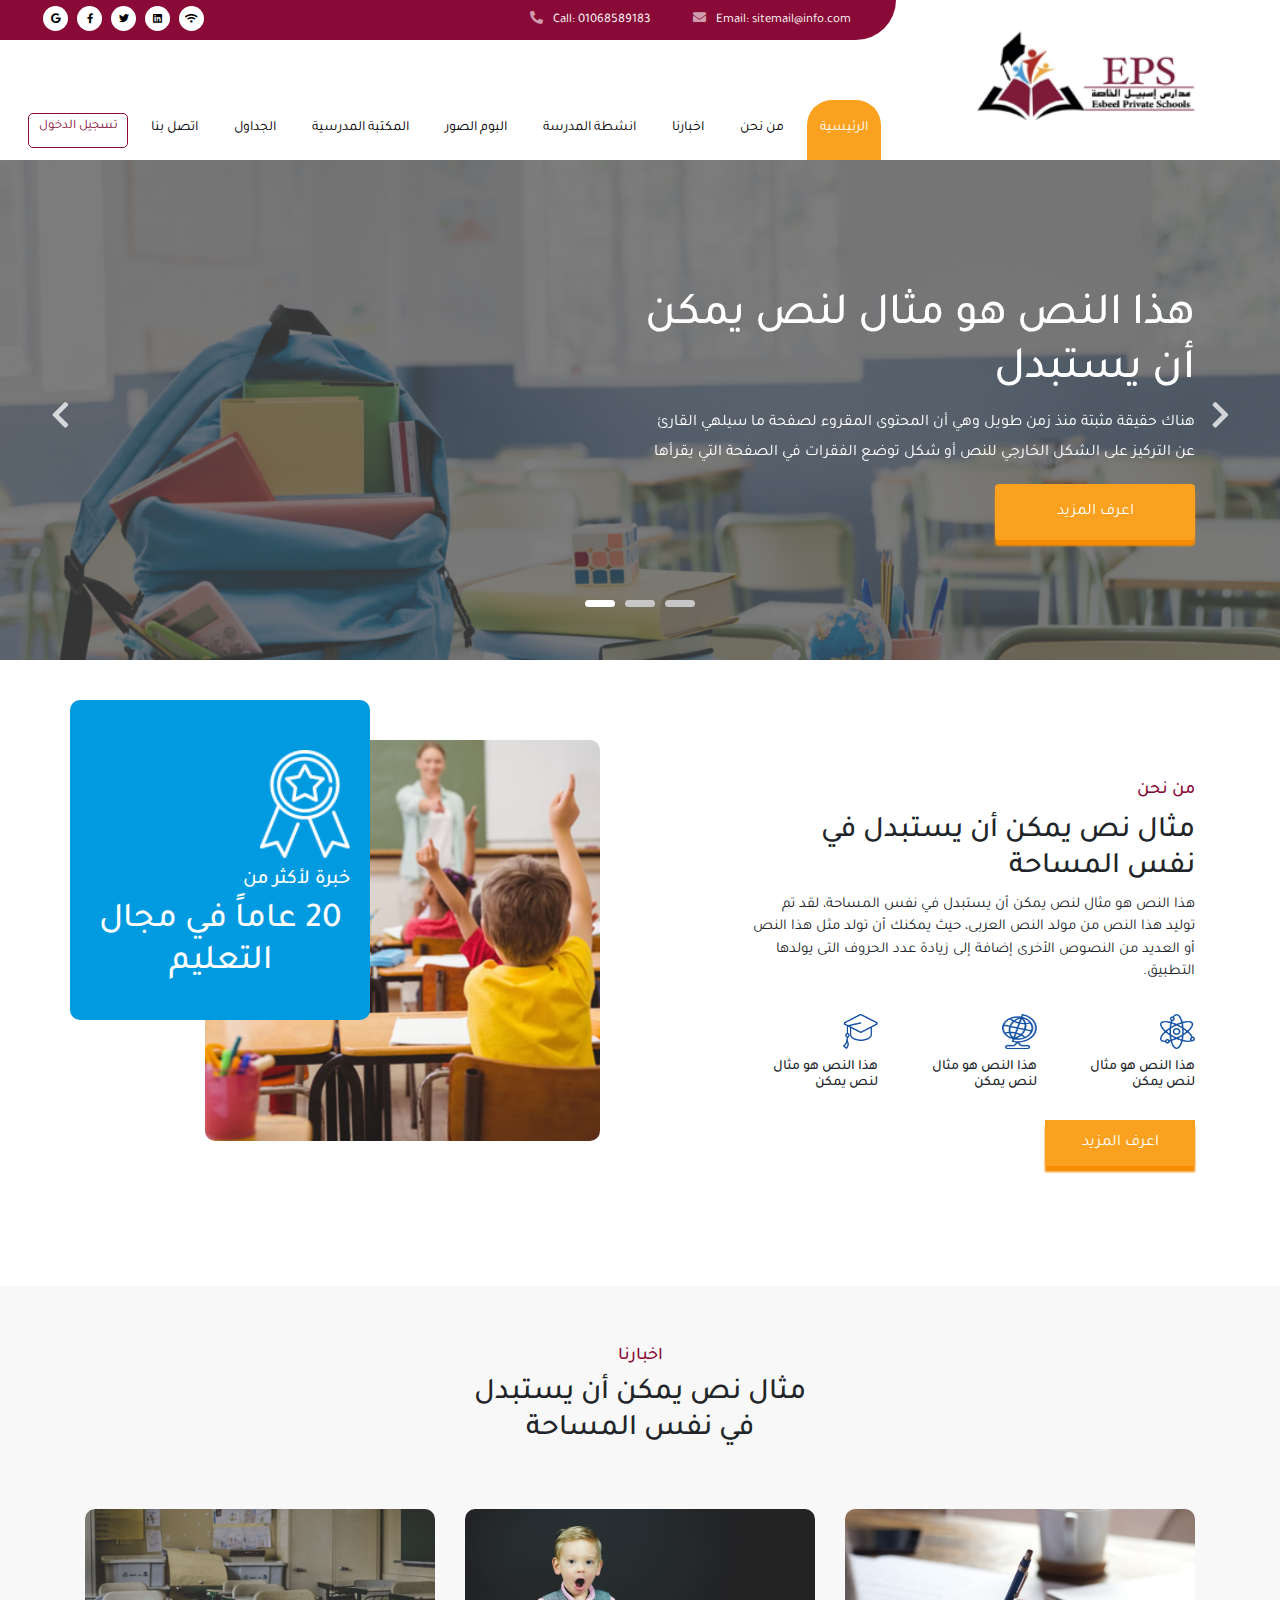
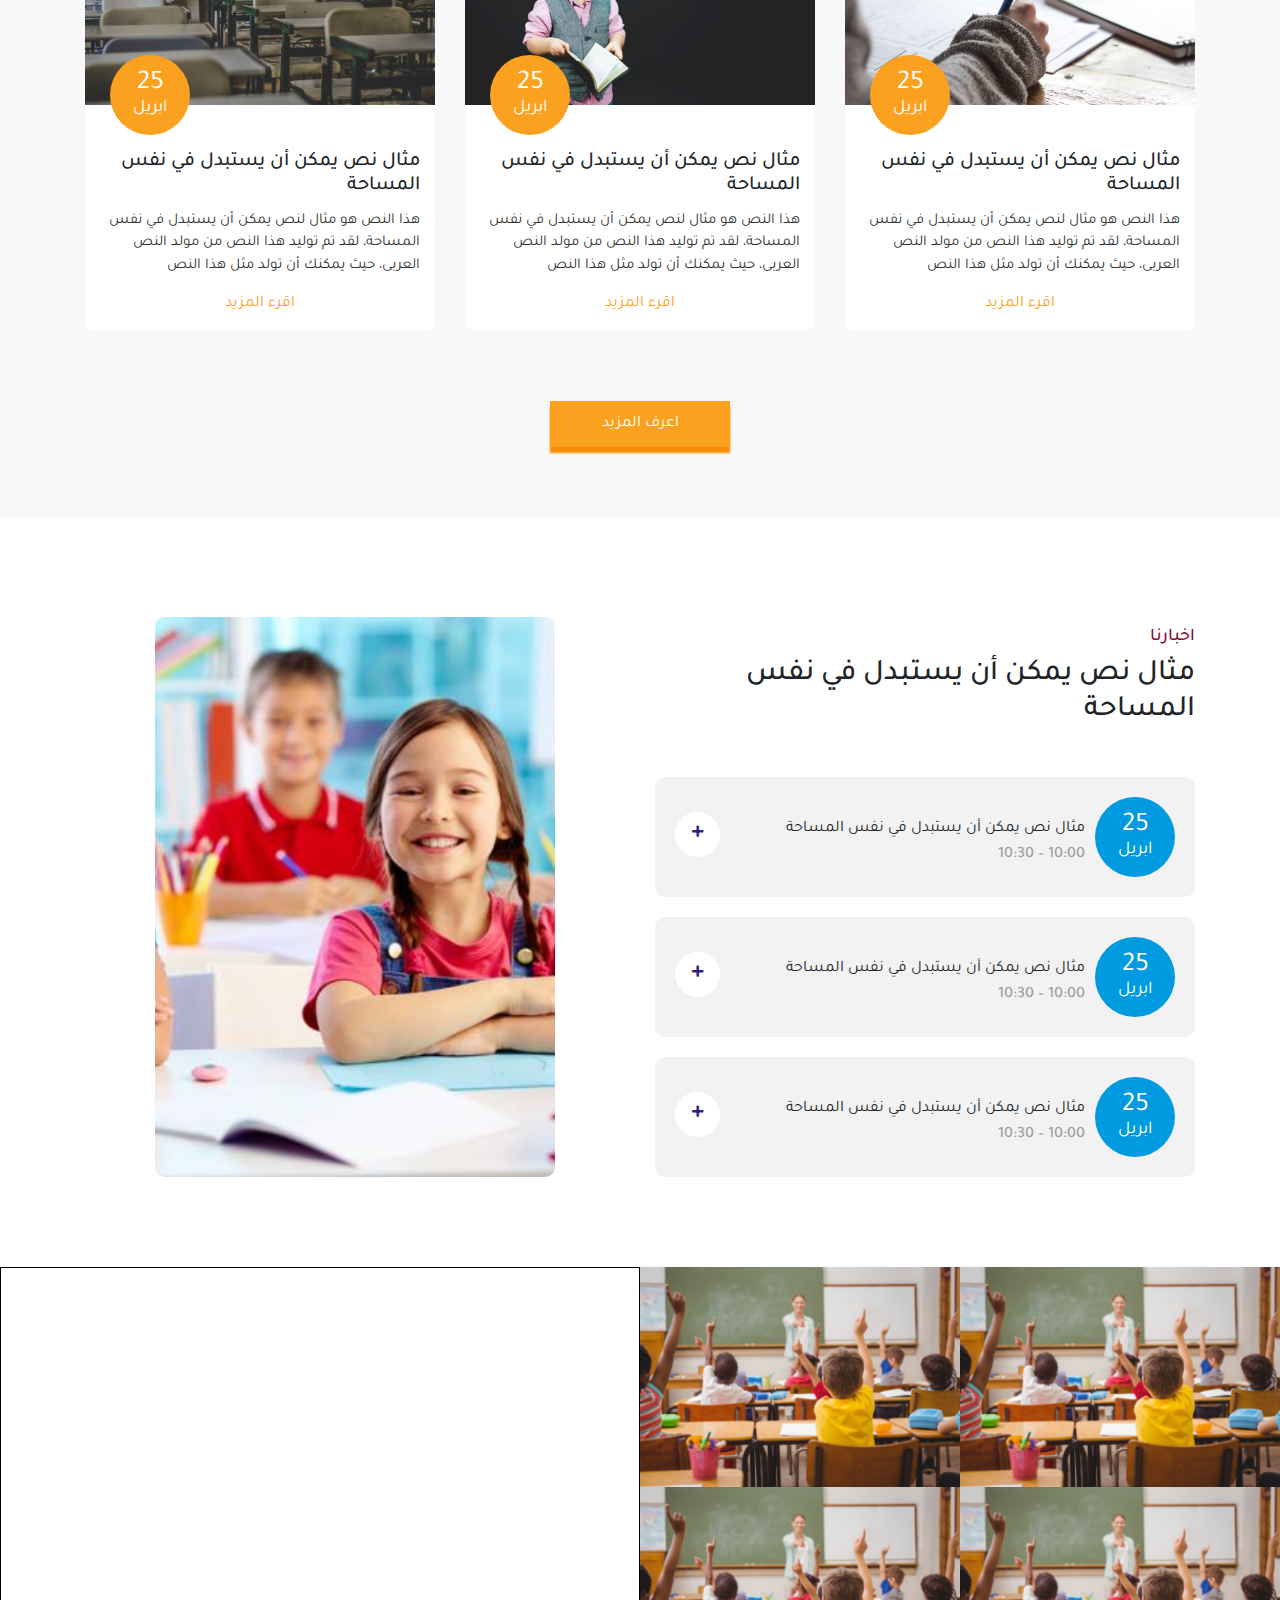
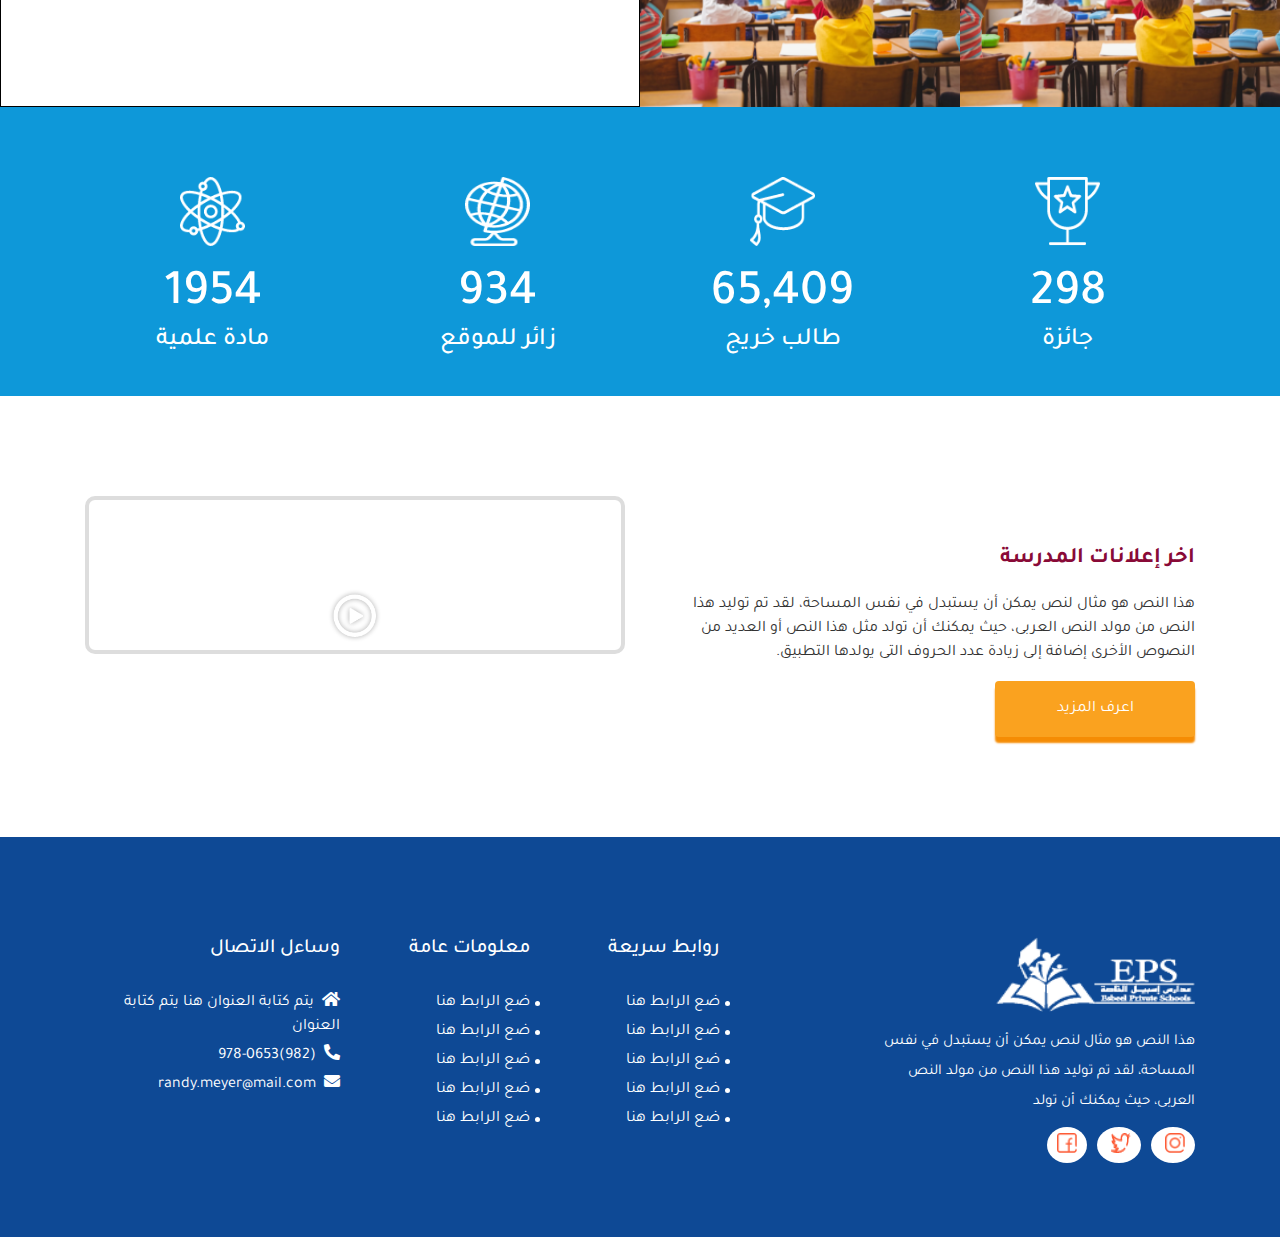
==== index.html @ ef549b7c "first" ====
<!DOCTYPE html>
<html lang="en">

<head>
  <meta charset="UTF-8">
  <meta name="viewport" content="width=device-width, initial-scale=1.0">
  <link rel="stylesheet" href="./assets/css/bootstrap-ar.min.css" />
  <link rel="stylesheet" href="https://cdnjs.cloudflare.com/ajax/libs/font-awesome/5.13.0/css/all.min.css" />
  <link rel="stylesheet" href="https://unpkg.com/aos@next/dist/aos.css" />
  <link rel="stylesheet" href="./assets/css/slick.css" />
  <link rel="stylesheet" href="./assets/css/slick-theme.css" />
  <link rel="stylesheet" href="./assets/css/style.css" />
  <title>Document</title>
</head>

<body>

  <!-- start top header -->
  <div class="top-header">
    <div class="top-header-information">
      <div class="container">
        <ul class="list-unstyled">
          <li class="info">
            <span>Email: sitemail@info.com</span><i class="fas fa-envelope"></i>
          </li>
          <li class="info">
            <span>Call: 01068589183</span><i class="fas fa-phone-alt"></i>
          </li>
          <li class="social">
            <span><a href="#"><i class="fas fa-wifi"></i></a></span>
            <span><a href="#"><i class="fab fa-linkedin"></i></a></span>
            <span><a href="#"><i class="fab fa-twitter"></i></a></span>
            <span><a href="#"><i class="fab fa-facebook-f"></i></a></span>
            <span><a href="#"><i class="fab fa-google"></i></a></span>
          </li>
        </ul>
      </div>
    </div>
    <div class="clear"></div>
    <div class="container">
      <div class="logo">
        <img src="./assets/images/logo.png" alt="">
      </div>
    </div>
    <nav class="navbar navbar-expand-lg navbar-light">
      <div class="container">
        <button class="navbar-toggler" type="button" data-toggle="collapse" data-target="#navbarNav"
          aria-controls="navbarNav" aria-expanded="false" aria-label="Toggle navigation">
          <span class="navbar-toggler-icon"></span>
        </button>
        <div class="collapse navbar-collapse" id="navbarNav">
          <ul class="navbar-nav">
            <li class="nav-item active">
              <a class="nav-link" href="#">الرئيسية <span class="sr-only">(current)</span></a>
            </li>
            <li class="nav-item">
              <a class="nav-link" href="#">من نحن</a>
            </li>
            <li class="nav-item">
              <a class="nav-link" href="#">اخبارنا</a>
            </li>
            <li class="nav-item">
              <a class="nav-link" href="#">انشطة المدرسة</a>
            </li>
            <li class="nav-item">
              <a class="nav-link" href="#">البوم الصور</a>
            </li>
            <li class="nav-item">
              <a class="nav-link" href="#">المكتبة المدرسية</a>
            </li>
            <li class="nav-item">
              <a class="nav-link" href="#">الجداول</a>
            </li>
            <li class="nav-item">
              <a class="nav-link" href="#">اتصل بنا</a>
            </li>
          </ul>
          <div class="login">
            <a class="login-link" href="#">تسجيل الدخول</a>
          </div>
        </div>
      </div>
    </nav>
    <div class="clear"></div>
  </div>
  <!-- end top header -->

  <!-- start header slider -->
  <div class="header-slider" dir="ltr">
    <div class="header-slider-pic">
      <div class="item-slider"
        style="background-image: linear-gradient(to bottom, rgba(0,0,0,0.5), rgba(0,0,0,0.5)), url('./assets/images/header.jpg');">
        <div class="container">
          <div class="slider-caption">
            <div class="caption-header">
              <h5>
                هذا النص هو مثال لنص
                يمكن أن يستبدل
              </h5>
            </div>
            <p class="caption-par">
              هناك حقيقة مثبتة منذ زمن طويل وهي أن المحتوى المقروء لصفحة ما سيلهي القارئ عن التركيز على الشكل الخارجي
              للنص أو شكل
              توضع الفقرات في الصفحة التي يقرأها
            </p>
            <a class="btn" href="" class="caption-link">
              اعرف المزيد
            </a>
          </div>
        </div>
      </div>
      <div class="item-slider"
        style="background-image: linear-gradient(to bottom, rgba(0,0,0,0.5), rgba(0,0,0,0.5)), url('./assets/images/header.jpg');">
        <div class="container">
          <div class="slider-caption">
            <div class="caption-header">
              <h5>
                هذا النص هو مثال لنص
                يمكن أن يستبدل
              </h5>
            </div>
            <p class="caption-par">
              هناك حقيقة مثبتة منذ زمن طويل وهي أن المحتوى المقروء لصفحة ما سيلهي القارئ عن التركيز على الشكل الخارجي
              للنص أو شكل
              توضع الفقرات في الصفحة التي يقرأها
            </p>
            <a class="btn" href="" class="caption-link">
              اعرف المزيد
            </a>
          </div>
        </div>
      </div>
      <div class="item-slider"
        style="background-image: linear-gradient(to bottom, rgba(0,0,0,0.5), rgba(0,0,0,0.5)), url('./assets/images/header.jpg');">
        <div class="container">
          <div class="slider-caption">
            <div class="caption-header">
              <h5>
                هذا النص هو مثال لنص
                يمكن أن يستبدل
              </h5>
            </div>
            <p class="caption-par">
              هناك حقيقة مثبتة منذ زمن طويل وهي أن المحتوى المقروء لصفحة ما سيلهي القارئ عن التركيز على الشكل الخارجي
              للنص أو شكل
              توضع الفقرات في الصفحة التي يقرأها
            </p>
            <a class="btn" href="" class="caption-link">
              اعرف المزيد
            </a>
          </div>
        </div>
      </div>
    </div>
  </div>
  <!-- end header slider -->

  <!-- start who us -->
  <div class="who-us">
    <div class="container">
      <div class="row">
        <div class="col-sm-12 col-md-6 col-lg-5">
          <div class="who-us-content">
            <h6 class="card-title">من نحن</h6>
            <h4 class="card-text">مثال نص يمكن أن يستبدل
              في نفس المساحة</h4>
            <p class="card-par">
              هذا النص هو مثال لنص يمكن أن يستبدل في نفس المساحة، لقد تم توليد هذا النص من مولد النص العربى، حيث يمكنك
              أن تولد مثل هذا النص أو العديد من النصوص الأخرى إضافة إلى زيادة عدد الحروف التى يولدها التطبيق.

            </p>
            <div class="row">
              <div class="col-sm-6 col-md-6 col-lg-4">
                <div class="card">
                  <img class="img-1" src="./assets/images/Empower-icon.png" alt="">
                  <h6>هذا النص هو مثال لنص يمكن </h6>
                </div>
              </div>
              <div class="col-sm-6 col-md-6 col-lg-4">
                <div class="card">
                  <img class="img-2" src="./assets/images/Engage.png" alt="">
                  <h6>هذا النص هو مثال لنص يمكن </h6>
                </div>
              </div>
              <div class="col-sm-6 col-md-6 col-lg-4">
                <div class="card">
                  <img class="img-3" src="./assets/images/Graduation.png" alt="">
                  <h6>هذا النص هو مثال لنص يمكن </h6>
                </div>
              </div>
              <div class="col-sm-12 col-lg-12">
                <a href="" class="know-more btn">اعرف المزيد</a>
              </div>
            </div>
          </div>
        </div>
        <div class="col-sm-12 col-md-6 col-lg-7">
          <div class="quality-div">
            <img src="./assets/images/quality.png" alt="">
            <h6>خبرة لأكثر من</h6>
            <h5>20 عاماً في مجال
              التعليم</h5>
          </div>
          <div class="who-us-image">
            <img src="./assets/images/quality-pic.png" alt="">
          </div>
        </div>
      </div>
    </div>
  </div>
  <!-- end who us -->

  <!-- start our news -->
  <div class="our-news">
    <div class="container">
      <div class="section-header">
        <h6>اخبارنا</h6>
        <h5>مثال نص يمكن أن يستبدل
          في نفس المساحة</h5>
      </div>
      <div class="row">
        <div class="col-sm-12 col-md-6 col-lg-4">
          <div class="card">
            <div class="card-img">
              <span class="date">25 <span class="name-month">ابريل</span></span>
              <img src="./assets/images/new1.png" alt="">
            </div>
            <div class="card-body">
              <div class="card-title">
                <h5>مثال نص يمكن أن يستبدل في
                  نفس المساحة</h5>
              </div>
              <div class="card-text">
                <p>هذا النص هو مثال لنص يمكن أن يستبدل في نفس المساحة، لقد تم توليد هذا النص من مولد النص العربى، حيث
                  يمكنك أن تولد مثل هذا النص </p>
              </div>
              <div class="card-link">
                <a href="">اقرء المزيد</a>
              </div>
            </div>
          </div>
        </div>
        <div class="col-sm-12 col-md-6 col-lg-4">
          <div class="card">
            <div class="card-img">
              <span class="date">25 <span class="name-month">ابريل</span></span>
              <img src="./assets/images/new2.png" alt="">
            </div>
            <div class="card-body">
              <div class="card-title">
                <h5>مثال نص يمكن أن يستبدل في
                  نفس المساحة</h5>
              </div>
              <div class="card-text">
                <p>هذا النص هو مثال لنص يمكن أن يستبدل في نفس المساحة، لقد تم توليد هذا النص من مولد النص العربى، حيث
                  يمكنك أن تولد مثل هذا النص </p>
              </div>
              <div class="card-link">
                <a href="">اقرء المزيد</a>
              </div>
            </div>
          </div>
        </div>
        <div class="col-sm-12 col-md-6 col-lg-4">
          <div class="card">
            <div class="card-img">
              <span class="date">25 <span class="name-month">ابريل</span></span>
              <img src="./assets/images/new3.png" alt="">
            </div>
            <div class="card-body">
              <div class="card-title">
                <h5>مثال نص يمكن أن يستبدل في
                  نفس المساحة</h5>
              </div>
              <div class="card-text">
                <p>هذا النص هو مثال لنص يمكن أن يستبدل في نفس المساحة، لقد تم توليد هذا النص من مولد النص العربى، حيث
                  يمكنك أن تولد مثل هذا النص </p>
              </div>
              <div class="card-link">
                <a href="">اقرء المزيد</a>
              </div>
            </div>
          </div>
        </div>
        <div class="col-sm-12 col-lg-12">
          <div class="know-more">
            <a href="" class="btn">اعرف المزيد</a>
          </div>
        </div>
      </div>
    </div>
  </div>
  <!-- end our news -->


  <!-- start trainings -->
  <div class="trainings">
    <div class="container">
      <div class="row">
        <div class="col-sm-12 col-md-7 col-lg-6">
          <div class="training-content">
            <div class="section-header">
              <h6>اخبارنا</h6>
              <h5>مثال نص يمكن أن يستبدل
                في نفس المساحة</h5>
            </div>
            <div class="content">
              <div class="content-date">
                <span class="date">25 <span class="name-month">ابريل</span></span>
              </div>
              <div class="content-pr">
                <p>مثال نص يمكن أن يستبدل في نفس المساحة</p>
                <h6>10:00 – 10:30 </h6>
              </div>
              <div class="clear"></div>
              <a class="plus" href="">
                <i class="fas fa-plus"></i>
              </a>
            </div>
            <div class="content">
              <div class="content-date">
                <span class="date">25 <span class="name-month">ابريل</span></span>
              </div>
              <div class="content-pr">
                <p>مثال نص يمكن أن يستبدل في نفس المساحة</p>
                <h6>10:00 – 10:30 </h6>
              </div>
              <div class="clear"></div>
              <a class="plus" href="">
                <i class="fas fa-plus"></i>
              </a>
            </div>
            <div class="content">
              <div class="content-date">
                <span class="date">25 <span class="name-month">ابريل</span></span>
              </div>
              <div class="content-pr">
                <p>مثال نص يمكن أن يستبدل في نفس المساحة</p>
                <h6>10:00 – 10:30 </h6>
              </div>
              <div class="clear"></div>
              <a class="plus" href="">
                <i class="fas fa-plus"></i>
              </a>
            </div>
          </div>
        </div>
        <div class="col-sm-12 col-md-5 col-lg-6">
          <div class="training-img">
            <img src="./assets/images/best-beoordeelde.png" alt="">
          </div>
        </div>
      </div>
    </div>
  </div>
  <!-- end trainings -->


  <!-- start pic video  -->
  <div class="pic-video">
    <div class="row">
      <div class="col-sm-12 col-md-12 col-lg-6">
        <div class="pic-4">
          <div class="row">
            <div class="col-sm-12 col-md-6 col-lg-6">
              <div class="pic">
                <div class="overlay">
                  <a href=""><i class="fas fa-plus"></i></a>
                </div>
                <img src="./assets/images/pic-vid.png" alt="">
              </div>
            </div>
            <div class="col-sm-12 col-md-6 col-lg-6">
              <div class="pic">
                <div class="overlay">
                  <a href=""><i class="fas fa-plus"></i></a>
                </div>
                <img src="./assets/images/pic-vid.png" alt="">
              </div>
            </div>
            <div class="col-sm-12 col-md-6 col-lg-6">
              <div class="pic">
                <div class="overlay">
                  <a href=""><i class="fas fa-plus"></i></a>
                </div>
                <img src="./assets/images/pic-vid.png" alt="">
              </div>
            </div>
            <div class="col-sm-12 col-md-6 col-lg-6">
              <div class="pic">
                <div class="overlay">
                  <a href=""><i class="fas fa-plus"></i></a>
                </div>
                <img src="./assets/images/pic-vid.png" alt="">
              </div>
            </div>
          </div>
        </div>
      </div>
      <div class="col-sm-12 col-md-12 col-lg-6 video-col">
        <div class="video">
          <img class="play" src="./assets/images/play.png" alt="" id="play-icon">
          <video id="video-pic" src="./assets/video/khaled-video.mov"></video>
        </div>
      </div>
    </div>
  </div>
  <!-- end pic video  -->

  <!-- start numbers -->
  <div class="number">
    <div class="container">
      <div class="row">
        <div class="col-sm-12 col-md-6 col-lg-3">
          <div class="card">
            <div class="card-image">
              <img src="./assets/images/Awarding.png" alt="">
              <h5>298</h5>
              <h6>جائزة</h6>
            </div>
          </div>
        </div>
        <div class="col-sm-12 col-md-6 col-lg-3">
          <div class="card">
            <div class="card-image">
              <img src="./assets/images/Graduation1.png" alt="">
              <h5>65,409</h5>
              <h6>طالب خريج</h6>
            </div>
          </div>
        </div>
        <div class="col-sm-12 col-md-6 col-lg-3">
          <div class="card">
            <div class="card-image card-img-eng">
              <img src="./assets/images/Engage1.png" alt="">
              <h5>934</h5>
              <h6>زائر للموقع</h6>
            </div>
          </div>
        </div>
        <div class="col-sm-12 col-md-6 col-lg-3">
          <div class="card">
            <div class="card-image">
              <img src="./assets/images/Empower-ico1n.png" alt="">
              <h5>1954</h5>
              <h6>مادة علمية</h6>
            </div>
          </div>
        </div>
      </div>
    </div>
  </div>
  <!-- end numbers -->

  <!-- start last news -->
  <div class="last-news">
    <div class="container">
      <div class="row">
        <div class="col-sm-12 col-md-6 col-lg-6">
          <div class="last-news-content">
            <h6>اخر إعلانات المدرسة</h6>
            <p>هذا النص هو مثال لنص يمكن أن يستبدل في نفس المساحة، لقد تم توليد هذا النص من مولد النص العربى، حيث يمكنك
              أن تولد مثل هذا النص أو العديد من النصوص الأخرى إضافة إلى زيادة عدد الحروف التى يولدها التطبيق.
            </p>
            <a class="btn" href="" class="caption-link">
              اعرف المزيد
            </a>
          </div>
        </div>
        <div class="col-sm-12 col-md-6 col-lg-6">
          <div class="last-news-video ">
            <img class="play" src="./assets/images/Play Button.png" alt="" id="play-ads-icon">
            <video id="video-ads" src="./assets/video/khaled-video.mov"></video>
          </div>
        </div>
      </div>
    </div>
  </div>
  <!-- end last news -->

  <!-- start footer -->
  <footer>
    <div class="container">
      <div class="row">
        <div class="col-sm-12 col-md-12 col-lg-5">
          <div class="logo-content-logo">
            <div class="logo">
              <img class="logo-footer" src="./assets/images/logo-footer.png" alt="" />
            </div>
            <p>
              هذا النص هو مثال لنص يمكن أن يستبدل في نفس المساحة، لقد تم توليد هذا النص من مولد النص العربى، حيث يمكنك
              أن تولد 
            </p>
           <a href="#" class="parent-social">
            <img class="social-icon" src="./assets/images/instagram.png" alt="">
           </a>
           <a href="#" class="parent-social">
            <img class="social-icon" src="./assets/images/twitter.png" alt="">
           </a>
           <a href="#" class="parent-social">
            <img class="social-icon" src="./assets/images/facebook.png" alt="">
           </a>
          </div>
        </div>
        <div class="col-sm-6 col-md-6 col-lg-2">
          <div class="help-content">
            <h5>روابط سريعة</h5>
            <ul class="list-unstyled">
              <li><a href="./contact.htm">ضع الرابط هنا</a></li>
              <li><a href="./contact.htm">ضع الرابط هنا</a></li>
              <li><a href="./contact.htm">ضع الرابط هنا</a></li>
              <li><a href="./contact.htm">ضع الرابط هنا</a></li>
              <li><a href="./contact.htm">ضع الرابط هنا</a></li>
            </ul>
          </div>
        </div>
        <div class="col-sm-6 col-md-6 col-lg-2">
          <div class="help-content">
            <h5>معلومات عامة</h5>
            <ul class="list-unstyled">
              <li><a href="./contact.htm">ضع الرابط هنا</a></li>
              <li><a href="./contact.htm">ضع الرابط هنا</a></li>
              <li><a href="./contact.htm">ضع الرابط هنا</a></li>
              <li><a href="./contact.htm">ضع الرابط هنا</a></li>
              <li><a href="./contact.htm">ضع الرابط هنا</a></li>
            </ul>
          </div>
        </div>
        <div class="col-sm-6 col-md-6 col-lg-3">
          <div class="help-content contact-list">
            <h5>وساءل الاتصال</h5>
            <ul class="list-unstyled">
              <li>
                <i class="fas fa-home"></i>
                <span>يتم كتابة العنوان هنا
                  يتم كتابة العنوان</span>
              </li>
              <li>
                <i class="fas fa-phone-alt"></i>
                <span>(982)978-0653</span>
              </li>
              <li>
                <i class="fas fa-envelope"></i>
                <span>randy.meyer@mail.com</span>
              </li>
            </ul>
          </div>
        </div>
      </div>
    </div>
  </footer>
  <!-- end footer -->

  
  <script src="./assets/js/jquery-3.3.1.min.js"></script>
  <script src="./assets/js/popper.min.js"></script>
  <script src="./assets/js/bootstrap.min.js"></script>
  <script src="./assets/js/slick.min.js"></script>
  <script src="https://unpkg.com/aos@next/dist/aos.js"></script>
  <script src="./assets/js/main.js"></script>
</body>

</html>
---- assets/css/style.css ----
@charset "UTF-8";
@import "https://fonts.googleapis.com/css2?family=Tajawal&display=swap";
@font-face {
  font-family: myFont;
  src: url("../fonts/DINNextLTArabic-Regular.ttf");
}
input:focus,
select:focus,
textarea:focus {
  outline: 0 !important;
  box-shadow: none !important;
}

body {
  direction: rtl;
  font-family: "Tajawal", sans-serif;
}

.clear {
  clear: both;
}

img {
  max-width: 100%;
  width: 100%;
}

.top-header {
  background-color: #fff;
  position: relative;
}
.top-header .top-header-information {
  background-color: #890A37;
  text-align: right;
  height: 40px;
  line-height: 35px;
  width: 70%;
  border-bottom-right-radius: 100px;
  float: left;
  padding-right: 10px;
  margin-bottom: 60px;
  overflow: hidden;
}
.top-header .top-header-information ul {
  overflow: hidden;
}
.top-header .top-header-information ul li {
  display: inline;
  margin-left: 20px;
  padding: 3px;
  padding-right: 20px;
  color: #fff;
}
.top-header .top-header-information ul li i {
  color: #FAA21F;
  font-size: 13px;
}
.top-header .top-header-information ul .info {
  float: right;
}
.top-header .top-header-information ul .info span {
  font-size: 13px;
}
.top-header .top-header-information ul .info i {
  margin-right: 10px;
  color: #D09DAF;
}
.top-header .top-header-information ul .social {
  text-align: center;
  float: left;
}
.top-header .top-header-information ul .social i {
  transition: all 0.5s ease-in-out;
  color: #000 !important;
  width: 25px;
  height: 25px;
  line-height: 25px;
  border-radius: 50%;
  background-color: #fff;
  font-size: 10px;
  margin-left: 5px;
}
.top-header .logo img {
  width: 220px;
  position: absolute;
  top: 30px;
}
.top-header .navbar {
  background-color: #fff;
  width: 70%;
  height: 60px;
  float: left;
  padding: 0;
}
.top-header .navbar .navbar-nav {
  text-align: center;
}
.top-header .navbar .navbar-nav .nav-item {
  margin-left: 10px;
  height: 60px;
}
.top-header .navbar .navbar-nav .nav-item .nav-link {
  font-size: 14px;
  height: 60px;
  line-height: 30px;
  padding: 13px;
  color: #000 !important;
}
.top-header .navbar .navbar-nav .active .nav-link {
  background-color: #FAA21F;
  border-top-right-radius: 25px;
  border-top-left-radius: 25px;
  color: #fff !important;
}
.top-header .navbar .login {
  border: 1px solid #890A37;
  height: 35px;
  color: #FAA21F;
  border-radius: 5px;
  width: 100px;
  text-align: center;
}
.top-header .navbar .login .login-link {
  line-height: 15px !important;
  color: #890A37;
  font-size: 13px;
}

.header-slider .header-slider-pic .item-slider {
  height: 500px;
  background-size: cover;
  background-position: center;
  position: relative;
}
.header-slider .header-slider-pic .item-slider:focus {
  outline: 0;
}
.header-slider .header-slider-pic .item-slider .slider-caption {
  text-align: right;
  width: 50%;
  float: right;
  margin-top: 130px;
}
.header-slider .header-slider-pic .item-slider .slider-caption .caption-header h5 {
  color: #fff;
  font-size: 45px;
}
.header-slider .header-slider-pic .item-slider .slider-caption .caption-par {
  color: #fff;
  margin-top: 10px;
  line-height: 30px;
}
.header-slider .header-slider-pic .item-slider .slider-caption .btn {
  background-color: #FAA21F;
  color: #fff;
  width: 200px;
  padding: 15px;
  box-shadow: 0px 6px 2px 0px #F58C04;
}
.header-slider .slick-slider .slick-prev {
  left: 50px;
  z-index: 99;
}
.header-slider .slick-slider .slick-prev::before {
  font-size: 30px;
  content: "";
}
.header-slider .slick-slider .slick-next {
  right: 50px;
}
.header-slider .slick-slider .slick-next::before {
  font-size: 30px;
  content: "";
}
.header-slider .slick-dots {
  text-align: center;
  bottom: 40px;
}
.header-slider .slick-dots li {
  width: 30px !important;
}
.header-slider .slick-dots li button {
  width: 30px !important;
  height: 7px !important;
  background-color: #c7c7c7;
  padding: 0;
  border-radius: 10px;
}
.header-slider .slick-dots li button::before {
  content: none !important;
}
.header-slider .slick-dots .slick-active button {
  background-color: #fff;
}
.header-slider .slick-dots .slick-active button::before {
  content: none !important;
}

.who-us {
  margin-top: 80px;
}
.who-us .who-us-content {
  margin-top: 40px;
  margin-bottom: 40px;
}
.who-us .who-us-content .card-title {
  color: #890A37;
  font-size: 18px;
}
.who-us .who-us-content .card-text {
  font-size: 30px;
  max-width: 90%;
}
.who-us .who-us-content .card-par {
  font-size: 13px;
  margin-bottom: 20px;
}
.who-us .who-us-content .card {
  border: 0;
  margin-top: 10px;
}
.who-us .who-us-content .card img {
  width: 35px;
  height: 35px;
}
.who-us .who-us-content .card h6 {
  font-size: 14px;
  margin-top: 10px;
}
.who-us .who-us-content .know-more {
  margin-top: 20px;
  border-radius: 0;
  background-color: #FAA21F;
  color: #fff;
  width: 150px;
  padding: 10px;
  box-shadow: 0px 6px 2px 0px #F58C04;
}
.who-us .quality-div {
  background-color: #009AE1;
  position: absolute;
  left: 0px;
  top: -40px;
  width: 300px;
  height: 320px;
  border-radius: 10px;
  padding: 20px;
}
.who-us .quality-div img {
  width: 90px;
  margin-top: 30px;
}
.who-us .quality-div h6 {
  margin-top: 10px;
  font-size: 20px;
}
.who-us .quality-div h5 {
  font-size: 35px;
  text-align: center;
}
.who-us .quality-div h6,
.who-us .quality-div h5 {
  color: #fff;
}
.who-us .who-us-image {
  text-align: center;
}
.who-us .who-us-image img {
  width: 395px;
  border-radius: 10px;
}

.our-news {
  margin-top: 80px;
  background-color: #F8F8F8;
  padding-top: 60px;
  padding-bottom: 70px;
}
.our-news .section-header {
  text-align: center;
  margin-bottom: 40px;
}
.our-news .section-header h6 {
  color: #890A37;
  font-size: 18px;
}
.our-news .section-header h5 {
  display: inline-block;
  font-size: 30px;
  max-width: 30%;
}
.our-news .card {
  border-top-left-radius: 10px;
  border-top-right-radius: 10px;
  border: 0;
  margin-top: 13px;
  border-radius: 10px;
}
.our-news .card .card-img {
  position: relative;
}
.our-news .card .card-img img {
  border-top-left-radius: 10px;
  border-top-right-radius: 10px;
  margin-bottom: 30px;
}
.our-news .card .card-img .date {
  position: absolute;
  background-color: #FAA21F;
  color: #fff;
  width: 80px;
  height: 80px;
  border-radius: 50%;
  text-align: center;
  font-size: 27px;
  display: block;
  padding-top: 10px;
  bottom: 0;
  left: 25px;
}
.our-news .card .card-img .date .name-month {
  font-size: 18px;
  display: block;
  margin-top: -10px;
}
.our-news .card .card-body {
  padding: 15px;
}
.our-news .card .card-body .card-title h5 {
  margin: 0;
}
.our-news .card .card-body .card-text p {
  margin: 0;
  color: #333;
  font-size: 15px;
}
.our-news .card .card-body .card-link {
  text-align: center;
  margin-top: 15px;
}
.our-news .card .card-body .card-link a {
  color: #FAA21F;
}
.our-news .know-more {
  margin-top: 70px;
  text-align: center;
}
.our-news .know-more .btn {
  border-radius: 0;
  background-color: #FAA21F;
  color: #fff;
  width: 180px;
  padding: 10px;
  box-shadow: 0px 6px 2px 0px #F58C04;
}

.pagination {
  width: 20%;
  margin: auto;
  padding-left: 120px;
  padding-top: 30px;
  margin-bottom: 40px;
}
.pagination .page-item {
  text-align: center;
}
.pagination .page-item .page-link {
  background-color: transparent !important;
  padding: 0 !important;
  width: 30px;
  height: 30px;
  line-height: 30px;
  border-radius: 5px;
  color: #000;
  margin-right: 5px;
  border: 1px solid #BAC6D3;
}
.pagination .active .page-link {
  background-color: #36C0E6 !important;
  border: 1px solid #36C0E6 !important;
  color: #fff;
}

.trainings {
  margin-top: 80px;
}
.trainings .training-content .section-header {
  margin-bottom: 40px;
  margin-top: 30px;
}
.trainings .training-content .section-header h6 {
  color: #890A37;
  font-size: 18px;
}
.trainings .training-content .section-header h5 {
  display: inline-block;
  font-size: 30px;
}
.trainings .training-content .content {
  background-color: #F2F2F2;
  padding: 20px;
  border-radius: 10px;
  position: relative;
  margin-top: 20px;
}
.trainings .training-content .content .content-date,
.trainings .training-content .content .content-pr {
  float: right;
}
.trainings .training-content .content .content-date .date {
  background-color: #009AE1;
  color: #fff;
  width: 80px;
  height: 80px;
  border-radius: 50%;
  text-align: center;
  font-size: 27px;
  display: block;
  padding-top: 10px;
  bottom: 0;
  left: 25px;
}
.trainings .training-content .content .content-date .date .name-month {
  font-size: 18px;
  display: block;
  margin-top: -10px;
}
.trainings .training-content .content .content-pr {
  margin: 20px 10px 0 0;
}
.trainings .training-content .content .content-pr p,
.trainings .training-content .content .content-pr h6 {
  margin: 0;
}
.trainings .training-content .content .content-pr h6 {
  color: #A29F9F;
  margin-top: 5px;
}
.trainings .training-content .content .plus {
  position: absolute;
  left: 20px;
  top: 35px;
  border-radius: 50%;
  width: 45px;
  height: 45px;
  font-size: 13px;
  color: #341C77;
  text-align: center;
  line-height: 45px;
  background-color: #fff;
}
.trainings .training-img {
  text-align: center;
}
.trainings .training-img img {
  margin-top: 20px;
  width: 400px;
  height: 560px;
  border-radius: 10px;
}

.pic-video {
  margin-top: 90px;
}
.pic-video .row {
  margin: 0;
}
.pic-video .row .col-md-6,
.pic-video .row .col-lg-6 {
  padding: 0;
}
.pic-video .pic {
  position: relative;
}
.pic-video .pic img {
  height: 220px;
}
.pic-video .pic .overlay {
  position: absolute;
  content: "";
  width: 100%;
  height: 100%;
  top: 0;
  left: 0;
  background-color: rgba(250, 162, 31, 0);
  opacity: 0;
  border: 15px solid #FAA21F;
}
.pic-video .pic .overlay a {
  position: absolute;
  top: 50%;
  left: 50%;
  transform: translate(-50%, -50%);
  color: #fff;
  font-size: 15px;
}
.pic-video .pic:hover .overlay {
  background-color: rgba(250, 162, 31, 0.6);
  opacity: 1;
}
.pic-video .video-col {
  overflow: hidden;
}
.pic-video .video {
  border: 1px solid #000;
  height: 440px;
  position: relative;
}
.pic-video .video .play {
  position: absolute;
  z-index: 2;
  width: 40px;
  top: 50%;
  left: 50%;
  transform: translate(-50%, -50%);
}
.pic-video .video video {
  width: 100%;
  height: 440px;
}

.number {
  background-color: #0E98D9;
  padding-top: 50px;
  padding-bottom: 40px;
}
.number .card {
  background-color: transparent;
  margin-top: 20px;
  border: 0;
  text-align: center;
}
.number .card img {
  width: 65px;
  height: 69px;
}
.number .card h5 {
  font-size: 50px;
  color: #fff;
  margin: 0;
  margin-top: 20px;
}
.number .card h6 {
  color: #fff;
  margin: 0;
  font-size: 25px;
}

.last-news {
  margin-top: 100px;
}
.last-news .last-news-content {
  margin-top: 50px;
}
.last-news .last-news-content h6 {
  color: #890A37;
  font-size: 22px;
  font-weight: bold;
  margin-bottom: 20px;
}
.last-news .last-news-content p {
  font-size: 16px;
  color: #333;
}
.last-news .last-news-content .btn {
  background-color: #FAA21F;
  color: #fff;
  width: 200px;
  padding: 15px;
  box-shadow: 0px 6px 2px 0px #F58C04;
}
.last-news .last-news-video .play {
  position: absolute;
  z-index: 2;
  width: 60px;
  top: 50%;
  left: 50%;
  transform: translate(-50%, -50%);
}
.last-news .last-news-video video {
  width: 100%;
  border-radius: 10px;
  border: 4px solid #DDD;
}

.path {
  background-color: #890A37;
  color: #fff;
  padding: 60px;
  height: 200px;
}
.path .path-wrapper h6 {
  font-weight: bold;
  font-size: 25px;
  padding-bottom: 10px;
  position: relative;
}
.path .path-wrapper h6::after {
  position: absolute;
  content: "";
  width: 30px;
  background-color: #fff;
  bottom: 0;
  height: 3px;
  left: 49%;
}
.path .path-wrapper a {
  font-size: 15px;
  color: #fff;
}
.path .path-wrapper a::before {
  content: "";
  font-size: 10px;
  margin-left: 5px;
}
.path .path-wrapper .first::before {
  content: "";
}

.who-us-content .card-par {
  font-size: 15px !important;
}

.who-us-page .card {
  border: 0;
  margin-top: 10px;
}
.who-us-page .card img {
  width: 50px;
  height: 55px;
}
.who-us-page .card h6 {
  font-size: 18px;
  font-weight: bold;
  width: 50%;
  margin-top: 15px;
}
.who-us-page .card p {
  margin-top: 10px;
  color: #A29F9F;
  font-size: 16px;
}

.our-news-page {
  margin-top: 0;
}

.our-news-footer {
  margin-top: 0;
}

.photo-gallery {
  margin-top: 90px;
}
.photo-gallery .card {
  border: 0;
  position: relative;
  margin-top: 20px;
}
.photo-gallery .card img {
  height: 225px;
}
.photo-gallery .card .overlay {
  position: absolute;
  content: "";
  width: 100%;
  height: 100%;
  top: 0;
  left: 0;
  background-color: rgba(63, 57, 131, 0);
  opacity: 0;
}
.photo-gallery .card .overlay a {
  position: absolute;
  top: 50%;
  left: 50%;
  transform: translate(-50%, -50%);
  color: #fff;
  font-size: 15px;
}
.photo-gallery .card:hover .overlay {
  background-color: rgba(63, 57, 131, 0.9);
  opacity: 1;
}

.gallery-video {
  margin-top: 90px;
}
.gallery-video .card {
  border: 0;
  margin-top: 20px;
  position: relative;
}
.gallery-video .card .overlay {
  position: absolute;
  content: "";
  width: 100%;
  height: 100%;
  top: 0;
  left: 0;
  background-color: rgba(63, 57, 131, 0);
  opacity: 0;
}
.gallery-video .card video {
  width: 100%;
  height: 198px;
}
.gallery-video .card .play-video-gallery-icon {
  position: absolute;
  width: 40px;
  height: 40px;
  line-height: 40px;
  background-color: #fff;
  text-align: center;
  color: #000;
  border-radius: 50%;
  position: absolute;
  top: 50%;
  left: 50%;
  transform: translate(-50%, -50%);
  cursor: pointer;
  z-index: 2;
}
.gallery-video .card:hover .overlay {
  background-color: rgba(63, 57, 131, 0.8);
  opacity: 1;
}

.list-contact .ifrema-map {
  margin-top: -50px;
}
.list-contact .contact-information .card {
  border: 0;
  margin-top: 35px;
  border-right: 1px solid #f5f5f5;
  border-radius: 0;
}
.list-contact .contact-information .card .header-i {
  font-size: 30px;
  color: #890A37;
  margin-bottom: 10px;
}
.list-contact .contact-information .card h6 {
  font-weight: bold;
}
.list-contact .contact-information .card p {
  margin: 0;
  color: #444;
}
.list-contact .contact-information .card .social {
  margin-top: 15px;
}
.list-contact .contact-information .card .social span a {
  color: #444;
  font-size: 25px;
  margin-left: 10px;
}
.list-contact .contact-information .first-card {
  border-right: 0 !important;
}

.form-contact-page {
  margin-top: 90px;
  margin-bottom: 110px;
}
.form-contact-page .my-contact-form {
  width: 100% !important;
  background-color: #fff;
  box-shadow: 0 2.9px 14.3px -13px rgba(0, 0, 0, 0.14), 0 23px 114px -13px rgba(0, 0, 0, 0.28);
  padding: 20px;
  padding-top: 30px;
  padding-bottom: 70px;
}
.form-contact-page .my-contact-form .form-group label {
  font-weight: bold;
}
.form-contact-page .my-contact-form .form-group .form-control {
  height: calc(1.5em + 0.75rem + 20px);
  border: 1px solid #d1d1d1;
  border-radius: 8px;
}
.form-contact-page .my-contact-form .form-text-area .form-control {
  height: calc(1.5em + 0.75rem + 200px) !important;
}
.form-contact-page .my-contact-form .btn-submit {
  text-align: center;
  margin-top: 30px;
}
.form-contact-page .my-contact-form .btn-submit .btn {
  background-color: #FAA21F;
  width: 200px;
  color: #fff;
  padding: 15px;
  box-shadow: 0px 6px 2px 0px #F58C04;
}

.librar-school-page {
  background-color: #F3F3F3;
  padding-bottom: 30px;
}

.header-filter {
  padding-top: 90px;
  position: relative;
  margin-bottom: 20px;
}
.header-filter .heading h5 {
  font-size: 18px;
  margin-top: 10px;
}
.header-filter .filter {
  float: left;
  width: 60%;
}
.header-filter .filter .form-group {
  width: 43%;
  float: right;
  margin-right: 20px;
  box-shadow: 0px 3px 2px 0px #D7DAE2;
}

.library .card {
  border-radius: 10px;
  margin-top: 20px;
  padding: 20px;
  border: 1px solid #E1E3E9;
}
.library .card .card-img {
  position: relative;
  border-radius: 10px;
}
.library .card .card-img .overlay {
  position: absolute;
  content: "";
  width: 100%;
  height: 100%;
  top: 0;
  left: 0;
  background-color: rgba(71, 64, 148, 0);
  opacity: 0;
  transition: 0.5s;
  border-radius: 10px;
}
.library .card .card-img .overlay i {
  color: #fff;
  position: absolute;
  top: 50%;
  left: 50%;
  transform: translate(-50%, -50%);
  font-size: 18px;
}
.library .card .card-img img {
  height: 150px;
}
.library .card .card-img:hover .overlay {
  background-color: rgba(71, 64, 148, 0.8);
  opacity: 1;
}
.library .card .card-body {
  text-align: center;
  padding-bottom: 0;
}
.library .card .card-body h5 {
  font-size: 18px;
}

.last-bools {
  background-color: #F3F3F3;
  padding-top: 60px;
  padding-bottom: 250px;
}
.last-bools .card {
  padding: 20px;
  padding-top: 25px;
  padding-bottom: 25px;
  border-radius: 10px;
  margin-top: 15px;
}
.last-bools .card .card-title {
  margin-bottom: 20px;
}
.last-bools .card .card-title h5 {
  color: #341C77;
  font-weight: bold;
}
.last-bools .card .form-check {
  margin-top: 10px;
}

.school-ads {
  margin-bottom: 90px;
}
.school-ads .last-news-content h6 {
  font-weight: normal;
  font-size: 25px;
}
.school-ads .last-news-content p {
  font-size: 15px;
}

.news-details {
  background-color: #f3f3f3;
  padding-top: 40px;
  padding-bottom: 70px;
}
.news-details .news-path a {
  font-size: 15px;
  color: #888;
}
.news-details .news-path a::before {
  content: "";
  font-size: 10px;
  margin-left: 5px;
}
.news-details .news-path .first::before {
  content: "";
}
.news-details .news-details-content .header {
  margin: 30px 0 30px 0;
  color: #341C77;
  font-weight: bold;
}
.news-details .news-details-content .time {
  font-size: 15px;
  color: #999;
}
.news-details .news-details-content .slider-top .item-slide {
  height: 450px;
  background-size: cover;
  background-position: center;
}
.news-details .news-details-content .slider-bottom {
  bottom: 166px;
}
.news-details .news-details-content .slider-bottom .slick-track {
  padding-left: 70px;
}
.news-details .news-details-content .slider-bottom .item-slide {
  width: 150px !important;
  margin: auto;
  height: 125px;
  background-size: cover;
  border: 3px solid #fff;
  background-position: center;
  margin-left: 20px;
}
.news-details .news-details-content .slider-bottom .item-slide:focus {
  outline: 0 !important;
}
.news-details .news-details-content .content {
  margin-top: -90px;
}
.news-details .news-details-content .content h5 {
  font-size: 20px;
  color: #341C77;
  margin-bottom: 20px;
}
.news-details .news-details-content .content p {
  margin-top: 10px;
  font-size: 15px;
  color: #777;
}
.news-details .news-details-content .share {
  border-top: 1px solid #D5D5D5;
  border-bottom: 1px solid #D5D5D5;
  padding: 20px 0 20px 0;
  margin-top: 30px;
}
.news-details .news-details-content .share span {
  margin-left: 50px;
  font-weight: bold;
}
.news-details .news-details-content .share a i {
  width: 40px;
  height: 40px;
  background-color: #fff;
  color: #555;
  border-radius: 50%;
  border: 1px solid #DDD;
  line-height: 40px;
  text-align: center;
  margin-right: 10px;
  transition: 0.5s;
}
.news-details .news-details-content .share a i:hover {
  background-color: #36C0E6;
  color: #fff;
}
.news-details .news-details-content .comment {
  margin-top: 30px;
}
.news-details .news-details-content .comment .card {
  background-color: transparent;
  border: 0;
  margin-top: 30px;
  position: relative;
}
.news-details .news-details-content .comment .card img {
  width: 70px;
  height: 60px;
  border-radius: 5px;
  margin-bottom: 20px;
}
.news-details .news-details-content .comment .card .card-title {
  font-size: 15px;
  font-weight: bold;
  margin: 0;
}
.news-details .news-details-content .comment .card .card-text {
  color: #555;
  font-size: 15px;
  margin: 0;
  margin-top: 10px;
  margin-bottom: 10px;
}
.news-details .news-details-content .comment .card .time {
  position: absolute;
  top: 0;
  left: 5px;
}
.news-details .news-details-content .comment .card .time::before {
  content: "-";
}
.news-details .news-details-content .comment .more {
  margin-top: 20px;
  text-align: center;
}
.news-details .news-details-content .comment .comment-form {
  margin-top: 40px;
  border-bottom: 1px solid #D5D5D5;
  padding-bottom: 40px;
}
.news-details .news-details-content .comment .comment-form .form-group .form-control {
  border: 0;
  border-radius: 5px;
  height: calc(1.5em + 0.75rem + 100px);
}
.news-details .news-details-content .comment .comment-form .btn-submit .btn {
  border-radius: 20px;
  color: #fff;
  background-color: #474094;
  width: 100px;
}
.news-details .news-details-content .links-to-news {
  margin-top: 30px;
}
.news-details .news-details-content .links-news {
  display: inline-block;
  background-color: #fff;
  text-align: center;
  height: auto;
  padding: 20px;
  width: 45%;
}
.news-details .news-details-content .next {
  font-size: 25px;
  position: relative;
  text-align: left;
}
.news-details .news-details-content .next::before {
  position: absolute;
  content: "";
  font-size: 40px;
  right: 10px;
  top: 30px;
}
.news-details .news-details-content .prev {
  float: left;
  font-size: 25px;
  position: relative;
  text-align: right;
}
.news-details .news-details-content .prev::after {
  position: absolute;
  content: "";
  font-size: 40px;
  left: 10px;
  top: 30px;
}
.news-details .realted-words {
  margin-top: 40px;
}
.news-details .realted-words ul li {
  float: right;
  width: 30%;
  background-color: #DDD;
  margin-left: 5px;
  margin-top: 10px;
  text-align: center;
  padding: 5px;
  border-radius: 10px;
  font-size: 14px;
}
.news-details .realted-words ul li a {
  color: #555;
}
.news-details .most-watch {
  margin-top: 90px;
}
.news-details .most-watch .card {
  border: 0;
  background-color: transparent;
  margin-top: 20px;
}
.news-details .most-watch .card .card-title {
  font-size: 15px;
  margin: 0;
  font-weight: bold;
  margin-top: 10px;
}
.news-details .most-watch .card .card-title a {
  color: #341C77;
}
.news-details .most-watch .card .time {
  display: inline-block;
  font-size: 13px;
  color: #ddd;
  margin-top: 30px;
}
.news-details .subscripe {
  margin-top: 40px;
}
.news-details .subscripe .card {
  background-color: #474094;
  text-align: center;
  padding: 20px;
  border: 0;
  border-radius: 10px;
}
.news-details .subscripe .card .card-img {
  margin-bottom: 20px;
}
.news-details .subscripe .card .card-img img {
  width: 40px;
  height: 30px;
}
.news-details .subscripe .card .card-text {
  font-size: 12px;
}
.news-details .subscripe .card .card-title,
.news-details .subscripe .card .card-text {
  color: #fff;
}
.news-details .subscripe .card .form-group .form-control {
  border-radius: 20px;
}
.news-details .subscripe .card .btn {
  background-color: transparent;
  border-radius: 20px;
  border: 1px solid #fff;
  width: 40%;
  color: #fff;
}

.time-table-page {
  background-color: #f3f3f3;
  padding: 50px 50px 0 50px;
}
.time-table-page .time-table-table {
  background-color: #fff;
  position: relative;
  padding-bottom: 80px;
}

.timetable .time-table-head tr {
  text-align: center;
  background-color: #F5F6FA;
  color: #A3A6B4;
}
.timetable .time-table-head tr th {
  border: 0 !important;
}
.timetable .time-table-body tr:nth-child(odd) th {
  background-color: #5D57A1;
  color: #fff;
}
.timetable .time-table-body tr:nth-child(even) th {
  background-color: #6760B0;
  color: #fff;
}
.timetable .time-table-body tr {
  height: 130px;
  text-align: center;
  line-height: 130px;
}
.timetable .time-table-body tr td {
  border: 1px solid #ECF2F5;
}

.time-table-tabs .nav-pills {
  position: absolute;
  top: 60px;
  left: 90px;
}
.time-table-tabs .nav-pills .nav-item {
  border: 1px solid #DDD;
}
.time-table-tabs .nav-pills .nav-item .nav-link {
  padding: 3px !important;
  width: 60px;
  text-align: center;
}
.time-table-tabs .nav-pills .active {
  background-color: transparent;
  color: #36C0E6;
}

.pagnition-row {
  text-align: left;
  margin-bottom: 20px;
}
.pagnition-row .month-name {
  font-size: 20px;
  color: #341C77;
}
.pagnition-row .pagination {
  width: 20%;
  padding-left: 0px;
  padding-top: 0px;
  margin-bottom: 0px;
  float: left;
}

.filter-time-table {
  padding-top: 60px;
  margin-bottom: 30px;
}
.filter-time-table .filter .form-group {
  width: 150px;
  float: right;
  margin-right: 20px;
}

.footer-time-table {
  margin-top: 0;
}

footer {
  margin-top: 100px;
  background-color: #0E4995;
  padding-top: 100px;
  padding-bottom: 80px;
}
footer .logo-content-logo .logo-footer {
  width: 200px;
  height: 75px;
}
footer .logo-content-logo p {
  font-size: 15px;
  line-height: 30px;
  margin-top: 15px;
  color: #fff;
  width: 70%;
}
footer .logo-content-logo .parent-social {
  width: 20px;
  height: 20px;
  border-radius: 50%;
  background-color: #fff;
  padding: 10px;
  margin-left: 10px;
  text-decoration: none;
}
footer .logo-content-logo .social-icon {
  width: 20px;
  height: 20px;
}
footer .help-content h5 {
  color: #fff;
}
footer .help-content ul {
  margin-top: 30px;
}
footer .help-content ul li {
  margin-top: 5px;
  color: #fff;
  position: relative;
}
footer .help-content ul li::before {
  content: "";
  width: 5px;
  height: 5px;
  background-color: #fff;
  border-radius: 50%;
  position: absolute;
  margin-top: 10px;
  margin-right: -10px;
}
footer .help-content ul li a {
  display: inline-block;
  text-decoration: none;
  transition: all 0.5s ease !important;
  color: #fff;
}
footer .help-content ul li a:hover {
  transform: translateX(-5px) !important;
}
footer .contact-list ul li {
  margin-top: 5px;
}
footer .contact-list ul li::before {
  content: "";
  width: 0px;
  height: 0px;
}
footer .contact-list ul li i {
  margin-left: 4px;
}

@media (min-width: 2560px) {
  .top-header .logo img {
    right: 20%;
  }
}
@media (max-width: 1024px) {
  .top-header .navbar {
    width: 100%;
    margin-top: 20px;
  }

  .slider-bottom .slick-track {
    padding-left: 15px !important;
  }
  .slider-bottom .item-slide {
    width: 150px !important;
    margin: auto;
    height: 125px;
    margin-left: 25px !important;
  }

  .time-table-tabs .nav-pills {
    left: 30px;
  }
}
@media (max-width: 800px) {
  .top-header .top-header-information ul {
    margin-bottom: 0;
  }
  .top-header .top-header-information ul li {
    margin-left: 0;
    padding-right: 0;
    text-align: center;
    padding: 6px;
  }
  .top-header .logo img {
    width: 150px;
  }
  .top-header .navbar {
    width: 100%;
    background-color: #890A37;
    height: auto !important;
    padding: 10px;
  }
  .top-header .navbar .navbar-nav {
    margin-top: 10px;
  }
  .top-header .navbar .navbar-nav .nav-item {
    height: auto;
    margin-left: 0;
  }
  .top-header .navbar .navbar-nav .nav-item .nav-link {
    color: #fff !important;
    height: auto !important;
    line-height: 15px;
    color: #fff !important;
  }
  .top-header .navbar .navbar-nav .active .nav-link {
    border-radius: 10px;
  }
  .top-header .navbar .login {
    border: 1px solid #fff;
    text-align: center;
    padding: 5px;
    width: 100%;
  }
  .top-header .navbar .login .login-link {
    color: #fff;
  }
  .top-header .navbar-light .navbar-toggler {
    background-color: #fff;
  }

  .header-slider .slider-caption {
    width: 100% !important;
    margin-top: 80px !important;
  }

  .who-us .who-us-content {
    margin-top: 0;
  }
  .who-us .quality-div {
    left: 3px;
    top: -28px;
  }

  .our-news {
    margin-top: 80px;
    background-color: #F8F8F8;
    padding-top: 60px;
  }
  .our-news .section-header h5 {
    display: inline-block;
    font-size: 30px;
    max-width: 100%;
  }

  .trainings .training-img img {
    margin-top: 183px;
    width: 401px;
    height: 475px;
  }

  footer .logo-content-logo {
    margin-bottom: 30px;
  }
  footer .help-content {
    margin-top: 20px;
  }
  footer .help-content ul {
    margin-top: 0;
  }

  .path {
    margin-top: 10px;
  }

  .pagination {
    width: 35% !important;
  }

  .list-contact .contact-information .card {
    border-right: 0 !important;
    padding-bottom: 20px;
    border-bottom: 1px solid #f5f5f5 !important;
  }

  .header-filter .filter {
    float: none;
    width: 100%;
    margin-top: 10px;
  }
  .header-filter .filter .form-group {
    margin-right: 0;
    margin-left: 10px;
  }

  .library .card .card-img img {
    height: 185px;
  }

  .slider-bottom .slick-track {
    padding-left: 15px !important;
  }
  .slider-bottom .item-slide {
    width: 150px !important;
    margin: auto;
    height: 125px;
    margin-left: 10px !important;
  }

  .time-table-page {
    padding: 0px !important;
  }
  .time-table-page .filter-time-table .filter .form-group {
    margin-right: 0;
    margin-left: 10px;
  }
  .time-table-page .pagnition-row {
    text-align: center;
  }
  .time-table-page .pagnition-row .pagination {
    width: 20% !important;
  }
  .time-table-page .timetable .time-table-body tr {
    line-height: 37px;
  }
}
@media (max-width: 524px) {
  .top-header .top-header-information {
    height: auto;
    width: 100%;
    border-radius: 0;
    margin-bottom: 10px;
  }
  .top-header .top-header-information .social {
    float: right !important;
  }
  .top-header .logo img {
    position: inherit;
    width: 150px;
    margin-bottom: 10px;
  }

  .trainings .training-img img {
    margin-top: 20px;
  }

  footer .logo-content-logo {
    margin-bottom: 30px;
  }
  footer .help-content ul {
    margin-top: 0;
    padding-right: 10px;
  }

  .number .card {
    margin-top: 40px;
  }

  .last-news .last-news-video video {
    margin-top: 30px;
  }

  .pagination {
    width: 100% !important;
  }

  .gallery-video .card video {
    height: 223px;
  }

  .last-bools .card .card-title h5 {
    font-size: 15px;
  }
  .last-bools .card .form-check {
    font-size: 12px;
  }

  .news-details .news-details-content .slider-bottom {
    text-align: center;
  }
  .news-details .news-details-content .slider-bottom .slick-track {
    padding-left: 0px !important;
  }
  .news-details .news-details-content .slider-bottom .item-slide {
    width: 89px !important;
    margin-left: 8px !important;
  }

  .links-to-news .links-news {
    width: 100% !important;
    margin-top: 10px;
  }

  .time-table-tabs .nav-pills {
    position: unset;
  }
}
.header-slider .slick-slider .slick-prev::before, .header-slider .slick-slider .slick-next::before, .path .path-wrapper a::before, .news-details .news-path a::before, .news-details .news-details-content .next::before, .news-details .news-details-content .prev::after {
  font-family: "Font Awesome 5 Free";
  font-weight: 900;
}

/*# sourceMappingURL=style.css.map */
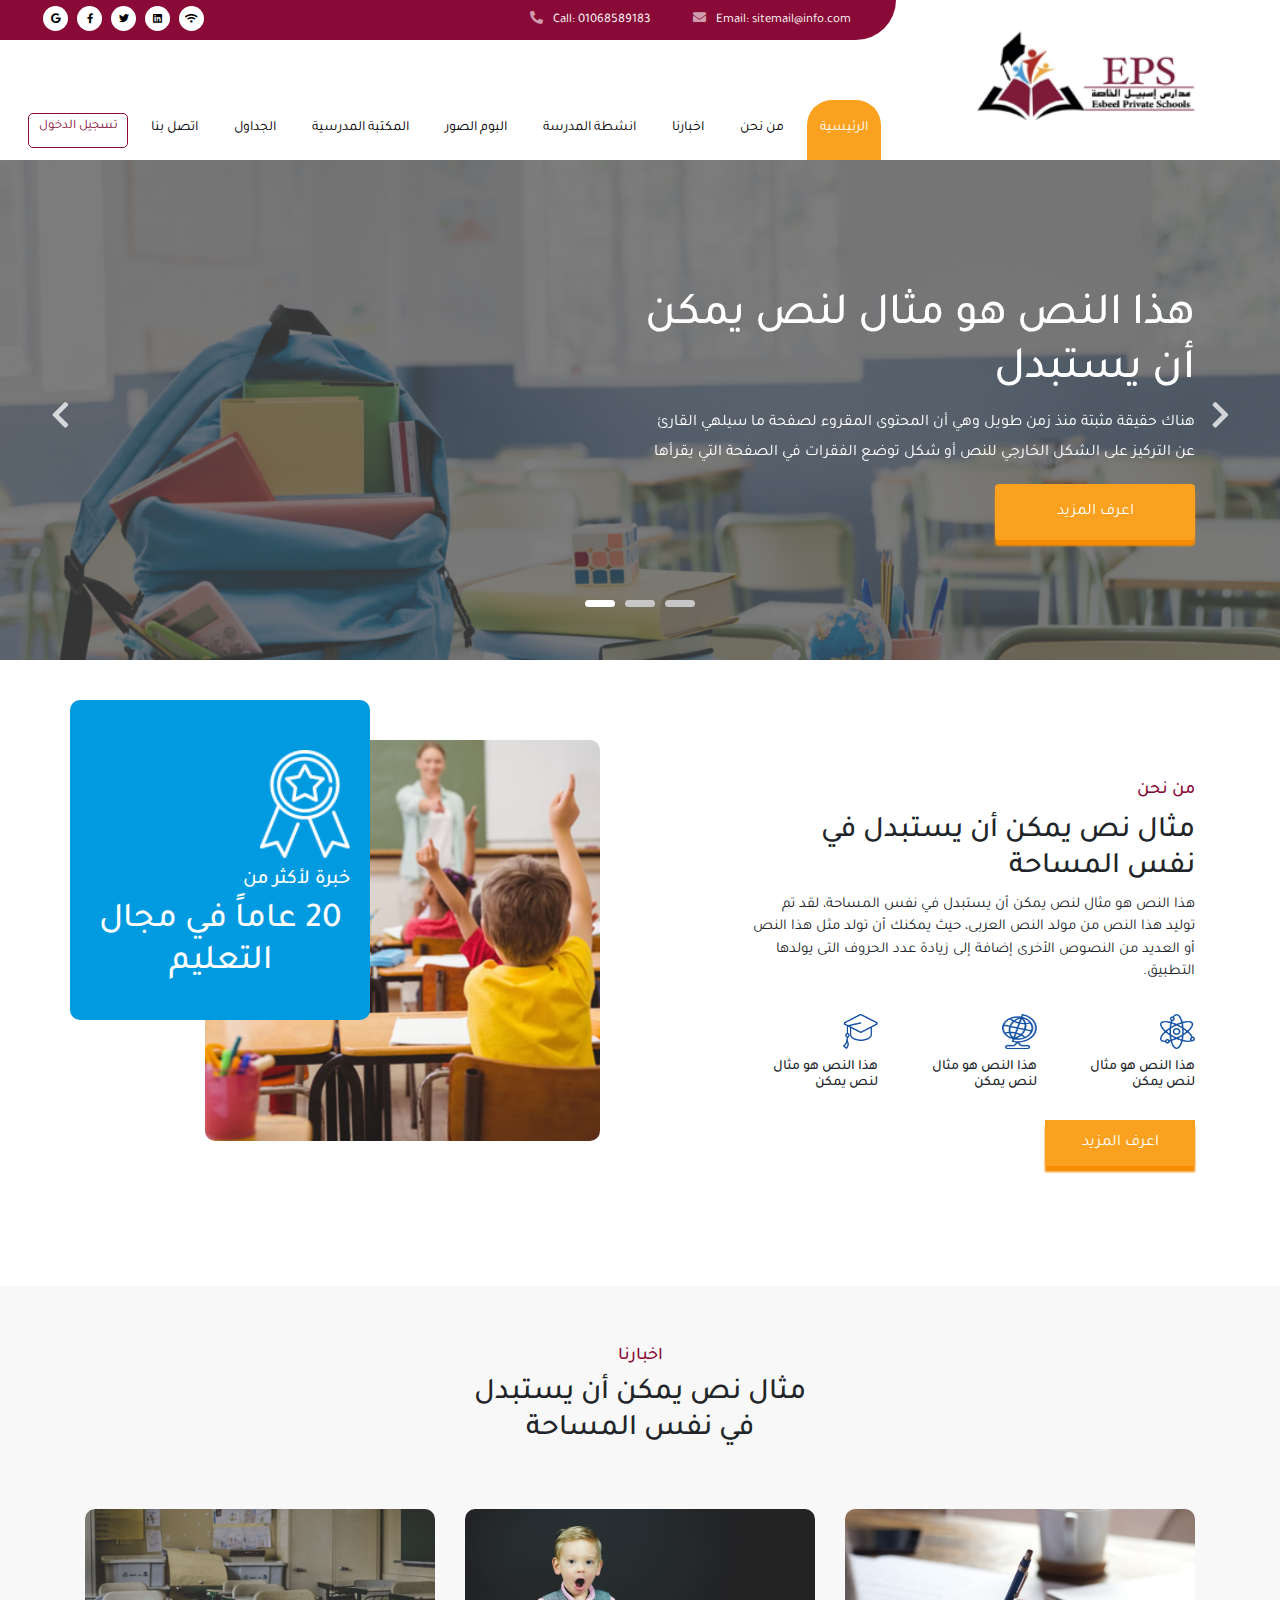
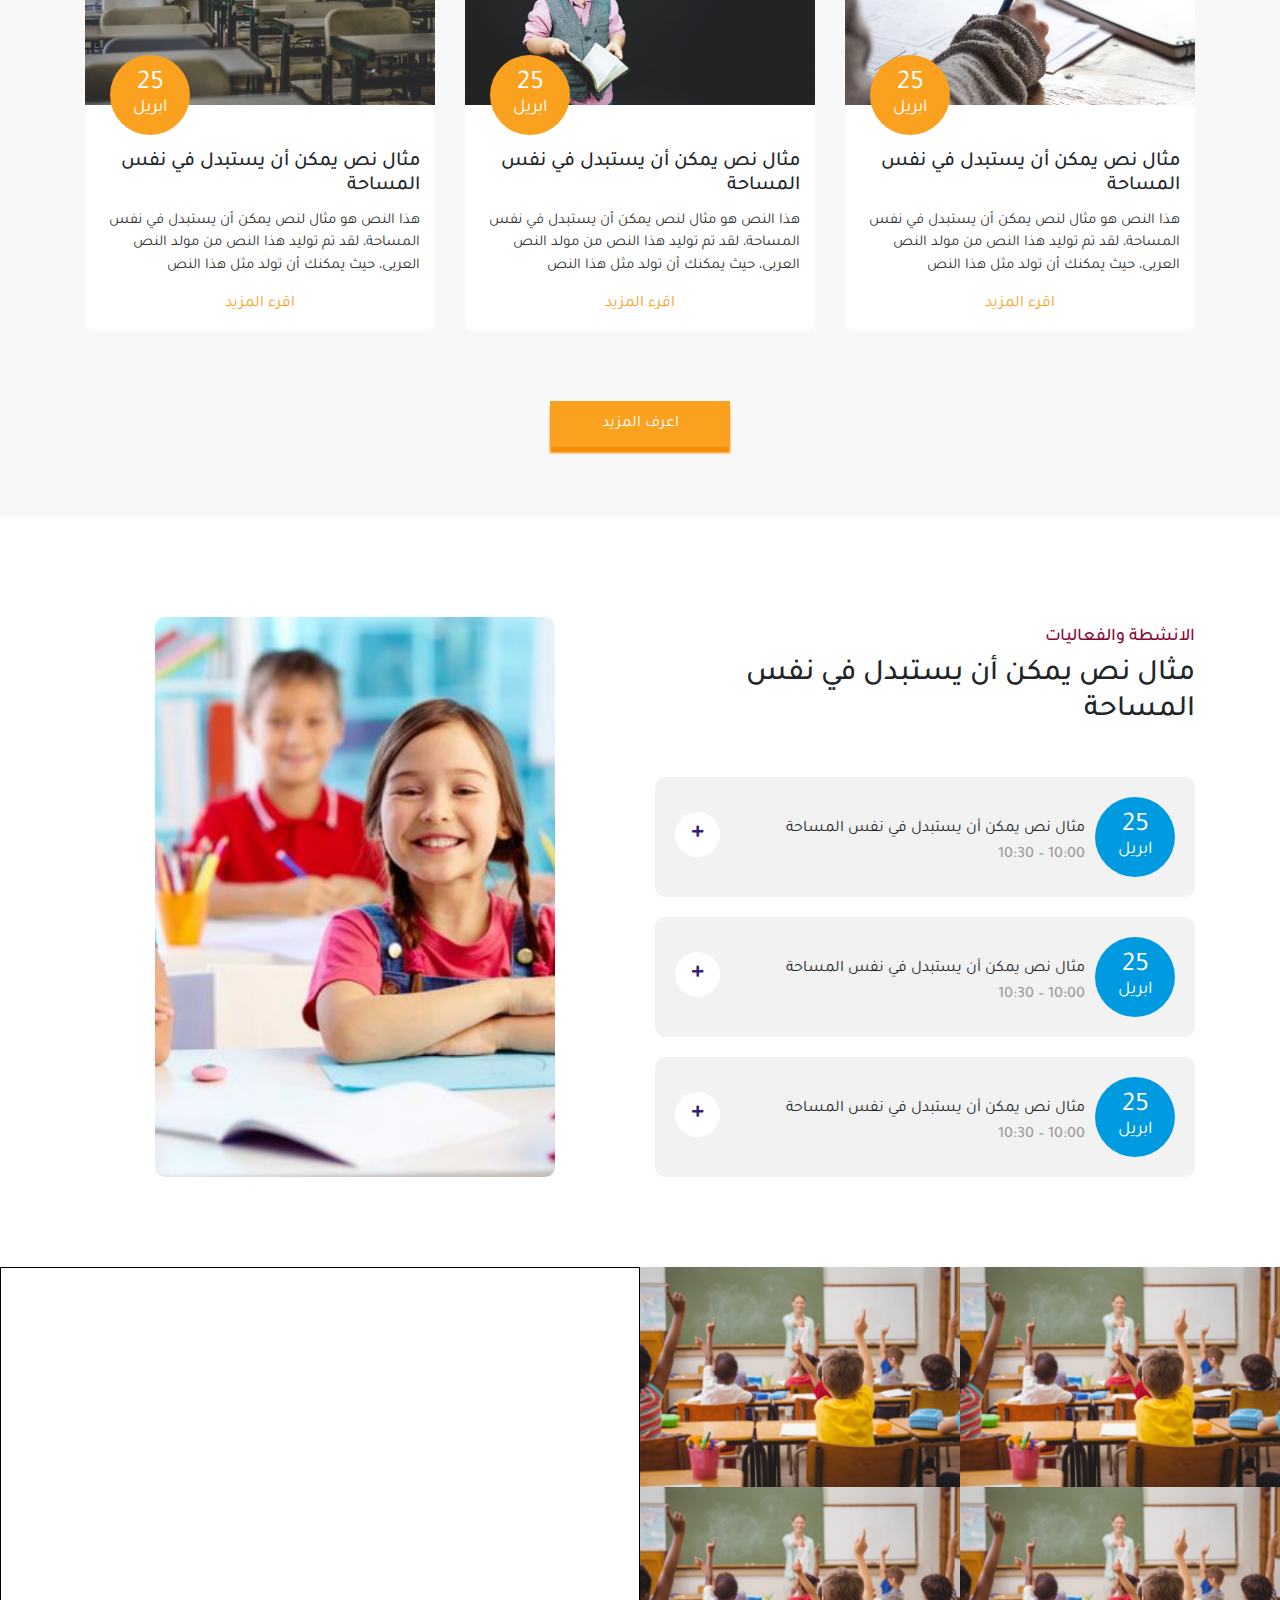
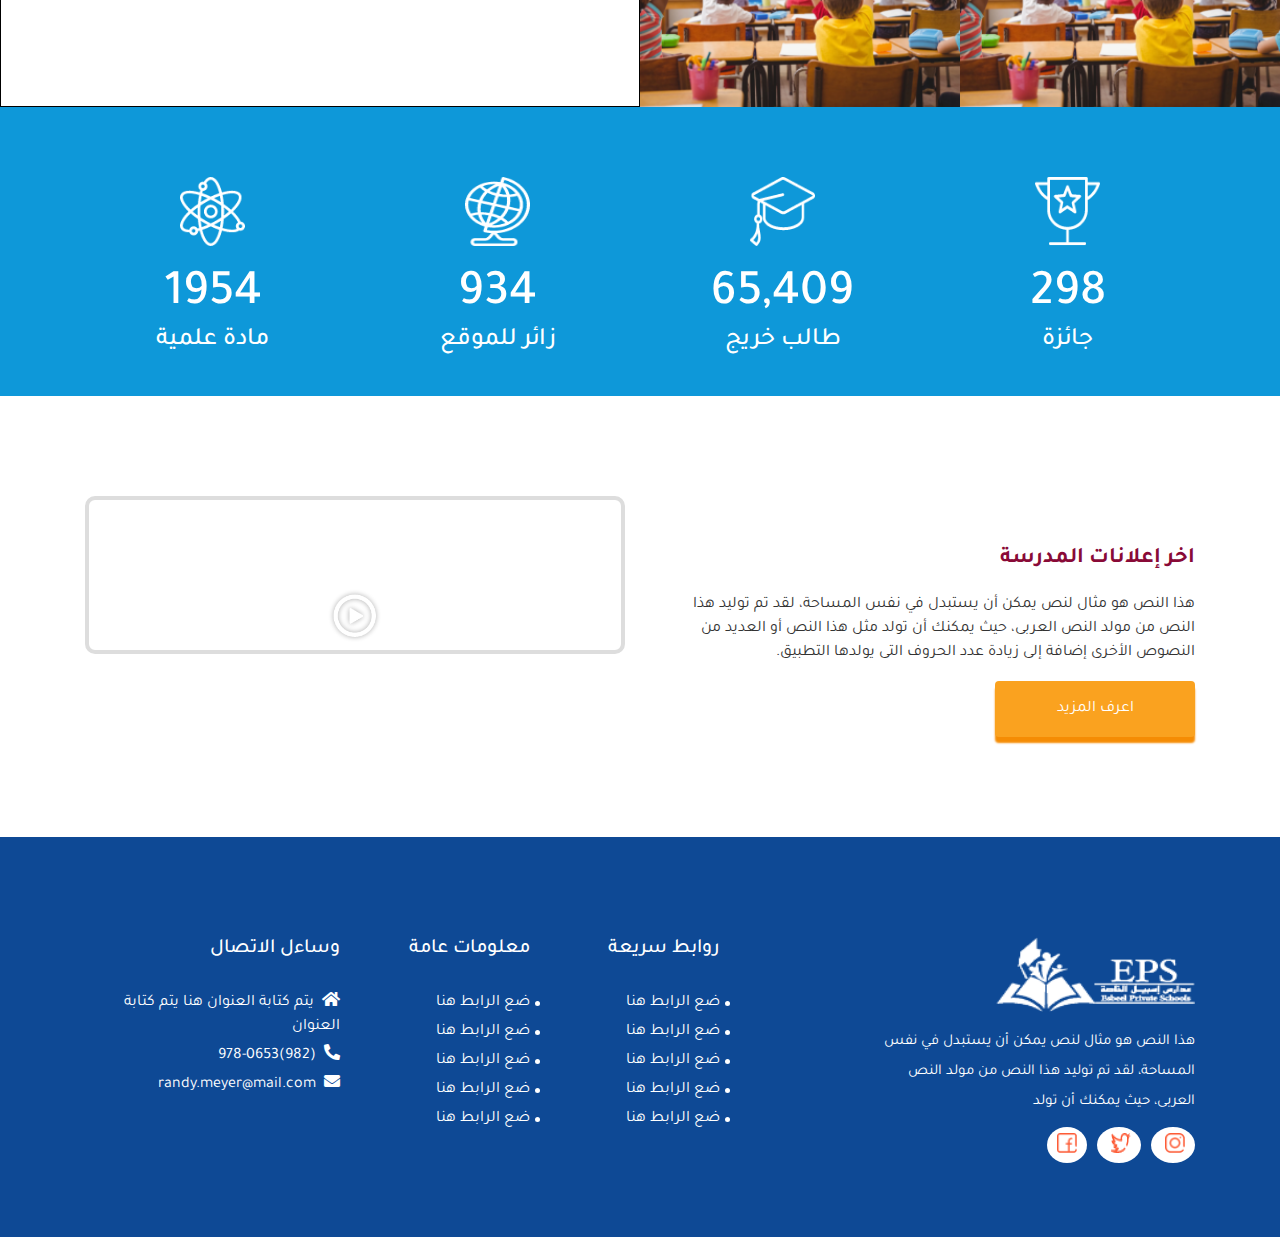
==== commit 7dc65368: "edits" ====
--- a/index.html
+++ b/index.html
@@ -300,7 +300,7 @@
         <div class="col-sm-12 col-md-7 col-lg-6">
           <div class="training-content">
             <div class="section-header">
-              <h6>اخبارنا</h6>
+              <h6>الانشطة والفعاليات</h6>
               <h5>مثال نص يمكن أن يستبدل
                 في نفس المساحة</h5>
             </div>
@@ -399,8 +399,8 @@
       </div>
       <div class="col-sm-12 col-md-12 col-lg-6 video-col">
         <div class="video">
-          <img class="play" src="./assets/images/play.png" alt="" id="play-icon">
-          <video id="video-pic" src="./assets/video/khaled-video.mov"></video>
+          <iframe  src="https://www.youtube.com/embed/UBUnXo1exBU" frameborder="0"
+            allow="accelerometer; autoplay; encrypted-media; gyroscope; picture-in-picture" allowfullscreen></iframe>
         </div>
       </div>
     </div>
@@ -489,17 +489,17 @@
             </div>
             <p>
               هذا النص هو مثال لنص يمكن أن يستبدل في نفس المساحة، لقد تم توليد هذا النص من مولد النص العربى، حيث يمكنك
-              أن تولد 
+              أن تولد
             </p>
-           <a href="#" class="parent-social">
-            <img class="social-icon" src="./assets/images/instagram.png" alt="">
-           </a>
-           <a href="#" class="parent-social">
-            <img class="social-icon" src="./assets/images/twitter.png" alt="">
-           </a>
-           <a href="#" class="parent-social">
-            <img class="social-icon" src="./assets/images/facebook.png" alt="">
-           </a>
+            <a href="#" class="parent-social">
+              <img class="social-icon" src="./assets/images/instagram.png" alt="">
+            </a>
+            <a href="#" class="parent-social">
+              <img class="social-icon" src="./assets/images/twitter.png" alt="">
+            </a>
+            <a href="#" class="parent-social">
+              <img class="social-icon" src="./assets/images/facebook.png" alt="">
+            </a>
           </div>
         </div>
         <div class="col-sm-6 col-md-6 col-lg-2">
@@ -551,7 +551,7 @@
   </footer>
   <!-- end footer -->
 
-  
+
   <script src="./assets/js/jquery-3.3.1.min.js"></script>
   <script src="./assets/js/popper.min.js"></script>
   <script src="./assets/js/bootstrap.min.js"></script>
--- a/assets/css/style.css
+++ b/assets/css/style.css
@@ -504,7 +504,10 @@
 .pic-video .video {
   border: 1px solid #000;
   height: 440px;
-  position: relative;
+}
+.pic-video .video iframe {
+  height: 440px;
+  width: 100% !important;
 }
 .pic-video .video .play {
   position: absolute;
@@ -513,10 +516,6 @@
   top: 50%;
   left: 50%;
   transform: translate(-50%, -50%);
-}
-.pic-video .video video {
-  width: 100%;
-  height: 440px;
 }
 
 .number {
@@ -849,6 +848,12 @@
   transform: translate(-50%, -50%);
   font-size: 18px;
 }
+.library .card .card-img .overlay .download i {
+  margin-left: 20px;
+}
+.library .card .card-img .overlay .view i {
+  margin-left: -10px;
+}
 .library .card .card-img img {
   height: 150px;
 }
@@ -885,6 +890,13 @@
 }
 .last-bools .card .form-check {
   margin-top: 10px;
+}
+.last-bools .card .btn-bool {
+  background-color: #890A37;
+  color: #fff;
+  width: 200px;
+  margin-top: 20px;
+  border-radius: 26px;
 }
 
 .school-ads {
